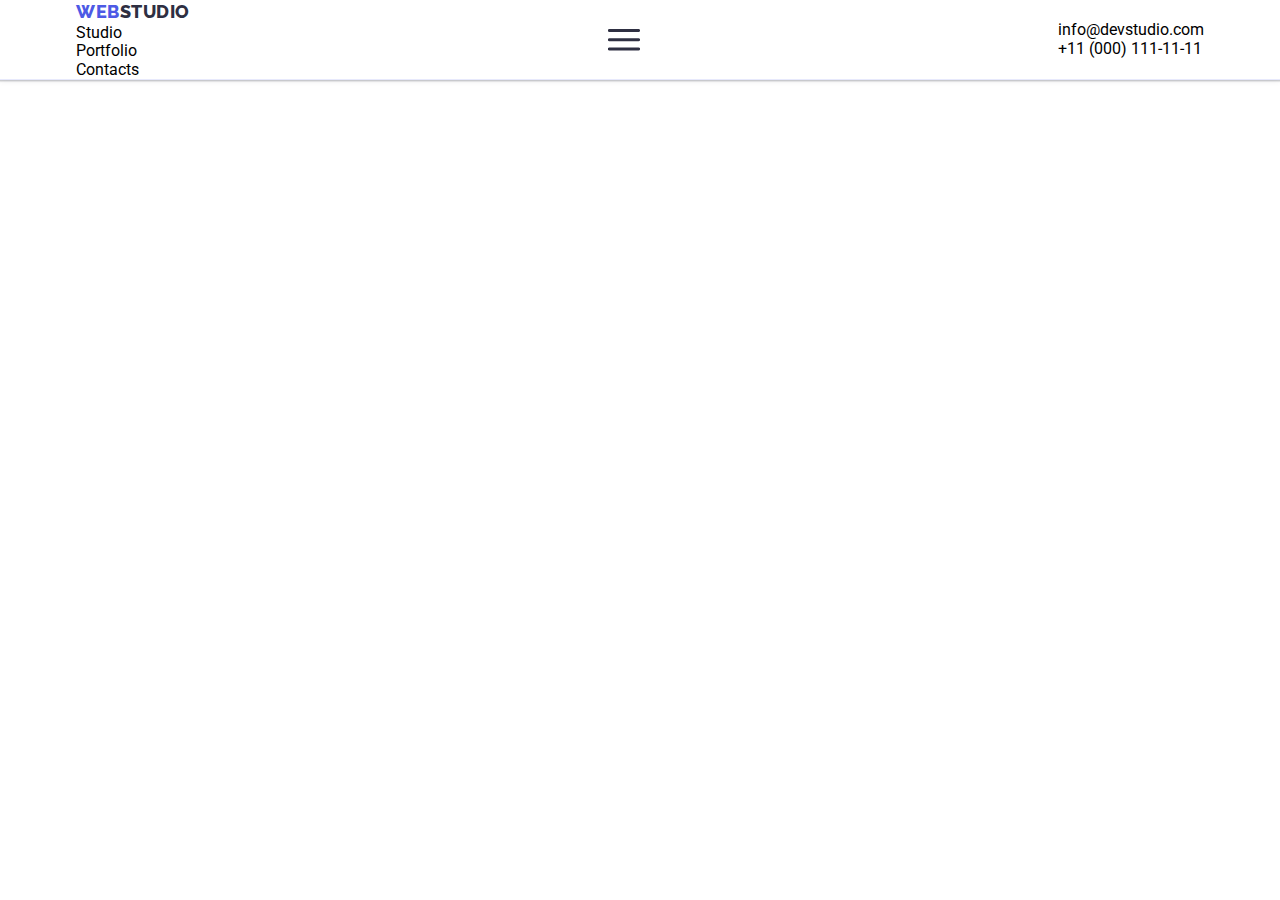
==== index1.html @ bab1ac26 "Mobile version (process)" ====
<!DOCTYPE html>
<html lang="en">
  <head>
    <meta charset="UTF-8" />
    <meta http-equiv="X-UA-Compatible" content="IE=edge" />
    <meta name="viewport" content="width=device-width, initial-scale=1.0" />

    <title>Web Studio main page</title>
    <!-- font-family -->
    <link rel="preconnect" href="https://fonts.googleapis.com" />
    <link rel="preconnect" href="https://fonts.gstatic.com" crossorigin />
    <link
      href="https://fonts.googleapis.com/css2?family=Raleway:wght@800&family=Roboto:wght@400;500;700;900&display=swap"
      rel="stylesheet"
    />
    <!-- normalize -->
    <link
      rel="stylesheet"
      href="https://cdn.jsdelivr.net/npm/modern-normalize@1.1.0/modern-normalize.min.css"
    />
    <!-- base styles -->
    <link rel="stylesheet" href="./css/styles1.css" />
  </head>
  <body>
    <!-- header navigation btwn pages -->
    <header class="header">
      <div class="container header-container">
        <nav class="main-nav">
          <a class="logo-header link" href="./index.html">
            <span class="web">WEB</span>STUDIO
          </a>
          <ul class="navigation-list">
            <li class="navigation-item">
              <a class="navigation-link link current" href="./index1.html">Studio</a>
            </li>
            <li class="navigation-item">
              <a class="navigation-link link" href="./portfolio1.html">Portfolio</a>
            </li>
            <li class="navigation-item">
              <a class="navigation-link link" href="#">Contacts</a>
            </li>
          </ul>
        </nav>
        <button class="mobile-menu-open-btn">
          <svg class="mobile-menu-open__icon" width="32" height="22">
            <use href="./images/sprites/icons.svg#menu-burger"></use>
          </svg>
        </button>
        <address class="header-adr">
          <ul class="contacts">
            <li>
              <a class="contact-link link" href="mailto:info@devstudio.com"
                >info@devstudio.com</a
              >
            </li>
            <li>
              <a class="contact-link link" href="tel:+110001111111"
                >+11 (000) 111-11-11</a
              >
            </li>
          </ul>
        </address>
      </div>
    </header>
    <main>
      <!-- the slogan & order sevice -->
      <!-- <section class="hero">
        <div class="container">
          <h1 class="hero-title">Effective Solutions for Your Business</h1>
          <button class="hero-button" type="button" data-modal-open>
            Order Service
          </button>
        </div>
      </section> -->
      <!-- competencies & our features -->
      <!-- <section class="features">
        <div class="container">
          <h2 class="visually-hidden">Оur Features</h2>
          <ul class="features-list">
            <li class="features-list-item">
              <div class="features-icon-wrap">
                <svg class="features-icon">
                  <use href="./images/sprites/icons.svg#antenna"></use>
                </svg>
              </div>
              <h3 class="section-subtitle">Strategy</h3>
              <p class="section-text">
                Our goal is to identify the business problem to walk away with
                the perfect and creative solution.
              </p>
            </li>
            <li class="features-list-item">
              <div class="features-icon-wrap">
                <svg class="features-icon">
                  <use href="./images/sprites/icons.svg#clock"></use>
                </svg>
              </div>
              <h3 class="section-subtitle">Punctuality</h3>
              <p class="section-text">
                Bring the key message to the brand's audience for the best price
                within the shortest possible time.
              </p>
            </li>
            <li class="features-list-item">
              <div class="features-icon-wrap">
                <svg class="features-icon">
                  <use href="./images/sprites/icons.svg#diagram"></use>
                </svg>
              </div>
              <h3 class="section-subtitle">Diligence</h3>
              <p class="section-text">
                Research and confirm brands that present the strongest digital
                growth opportunities and minimize risk.
              </p>
            </li>
            <li class="features-list-item">
              <div class="features-icon-wrap">
                <svg class="features-icon">
                  <use href="./images/sprites/icons.svg#astronaut"></use>
                </svg>
              </div>
              <h3 class="section-subtitle">Technologies</h3>
              <p class="section-text">
                Design practice focused on digital experiences. We bring forth a
                deep passion for problem-solving.
              </p>
            </li>
          </ul>
        </div>
      </section> -->
      <!-- occupation -->
      <!-- <section class="occupation">
        <div class="container">
          <h2 class="section-title">What are we doing</h2>
          <ul class="occupation-list">
            <li class="occupation-list-item">
              <img
                src="./images/main/occupation-1.jpg"
                alt="occupation"
                width="360"
              />
            </li>
            <li class="occupation-list-item">
              <img
                src="./images/main/occupation-2.jpg"
                alt="occupation"
                width="360"
              />
            </li>
            <li class="occupation-list-item">
              <img
                src="./images/main/occupation-3.jpg"
                alt="occupation"
                width="360"
              />
            </li>
          </ul>
        </div>
      </section> -->
      <!-- our team -->

      <!-- customers -->
      <!-- <section class="customers">
        <div class="container">
          <h2 class="section-title">customers</h2>
          <ul class="customers-list">
            <li class="customers-list-item">
              <a
                class="customers-list-link"
                href="#"
                target="_blank"
                rel="noopener noreferrer nofollow"
              >
                <svg class="customers-list-icon">
                  <use href="./images/sprites/icons.svg#logo1"></use>
                </svg>
              </a>
            </li>

            <li class="customers-list-item">
              <a
                class="customers-list-link"
                href="#"
                target="_blank"
                rel="noopener noreferrer nofollow"
              >
                <svg class="customers-list-icon">
                  <use href="./images/sprites/icons.svg#logo2"></use>
                </svg>
              </a>
            </li>

            <li class="customers-list-item">
              <a
                class="customers-list-link"
                href="#"
                target="_blank"
                rel="noopener noreferrer nofollow"
              >
                <svg class="customers-list-icon">
                  <use href="./images/sprites/icons.svg#logo3"></use>
                </svg>
              </a>
            </li>

            <li class="customers-list-item">
              <a
                class="customers-list-link"
                href="#"
                target="_blank"
                rel="noopener noreferrer nofollow"
              >
                <svg class="customers-list-icon">
                  <use href="./images/sprites/icons.svg#logo4"></use>
                </svg>
              </a>
            </li>

            <li class="customers-list-item">
              <a
                class="customers-list-link"
                href="#"
                target="_blank"
                rel="noopener noreferrer nofollow"
              >
                <svg class="customers-list-icon">
                  <use href="./images/sprites/icons.svg#logo5"></use>
                </svg>
              </a>
            </li>

            <li class="customers-list-item">
              <a
                class="customers-list-link"
                href="#"
                target="_blank"
                rel="noopener noreferrer nofollow"
              >
                <svg class="customers-list-icon">
                  <use href="./images/sprites/icons.svg#logo6"></use>
                </svg>
              </a>
            </li>
          </ul>
        </div>
      </section>
    </main> -->
    <!-- footer -->
    <!-- <footer class="footer">
      <div class="container footer-container">
        <div class="footer-info">
          <a class="logo-footer" href="./index.html">
            <span class="web">WEB</span>STUDIO
          </a>
          <p class="footer-text">
            Increase the flow of customers and sales for your business with
            digital marketing & growth solutions.
          </p>
        </div>
        <div class="footer-soc">
          <h2 class="footer-subtitle">Social media</h2>
          <ul class="footer-soc-list">
            <li class="footer-soc-list-item">
              <a
                class="footer-soc-list-link"
                href="#"
                target="_blank"
                rel="noopener noreferrer nofollow"
              >
                <svg class="footer-soc-list-icon">
                  <use href="./images/sprites/icons.svg#instagram"></use>
                </svg>
              </a>
            </li>
            <li class="footer-soc-list-item">
              <a
                class="footer-soc-list-link"
                href="#"
                target="_blank"
                rel="noopener noreferrer nofollow"
              >
                <svg class="footer-soc-list-icon">
                  <use href="./images/sprites/icons.svg#twitter"></use>
                </svg>
              </a>
            </li>
            <li class="footer-soc-list-item">
              <a
                class="footer-soc-list-link"
                href="#"
                target="_blank"
                rel="noopener noreferrer nofollow"
              >
                <svg class="footer-soc-list-icon">
                  <use href="./images/sprites/icons.svg#facebook"></use>
                </svg>
              </a>
            </li>
            <li class="footer-soc-list-item">
              <a
                class="footer-soc-list-link"
                href="#"
                target="_blank"
                rel="noopener noreferrer nofollow"
              >
                <svg class="footer-soc-list-icon">
                  <use href="./images/sprites/icons.svg#linkedin"></use>
                </svg>
              </a>
            </li>
          </ul>
        </div>
        <div class="footer-subscribe">
          <form class="subscribe-form">
            <h2 class="footer-subtitle">Subscribe</h2>
            <label class="subscribe-field">
              <input
                class="subscribe-input"
                name="user-subscribe"
                type="email"
                placeholder="E-mail"
              />
              <button class="subscribe-btn" type="submit">
                Subscribe
                <svg class="subscribe-icon" width="24" height="24">
                  <use href="./images/sprites/icons.svg#icon-subscribe"></use>
                </svg>
              </button>
            </label>
          </form>
        </div>
      </div>
    </footer> -->

    <!-- backdrop & modal window -->
    <!-- <div class="backdrop is-hidden" data-modal>
      <div class="modal">
        <button type="button" class="modal-close-btn" data-modal-close>
          <svg class="modal-close-btn-icon">
            <use href="./images/sprites/icons.svg#icon-close-modal"></use>
          </svg>
        </button>
        <form class="modal-form">
          <p class="modal-subtitle">
            Leave your contacts and we will call you back
          </p>

          <label class="modal-form-field">
            <span class="modal-form-input-desc">Name</span>
            <div class="modal-form-input-wrapper">
              <input
                type="text"
                name="user_name"
                class="modal-form-input"
                required
                pattern="[a-zA-Zа-яА-Я]+"
                minlength="2"
              />
              <svg class="modal-form-input-icon">
                <use href="./images/sprites/icons.svg#icon-person-modal"></use>
              </svg>
            </div>
          </label>

          <label class="modal-form-field">
            <span class="modal-form-input-desc">Phone</span>
            <div class="modal-form-input-wrapper">
              <input
                type="tel"
                name="user_phone"
                class="modal-form-input"
                required
                pattern="[0-9]{3}[0-9]{3}[0-9]{2}[0-9]{2}"
                title="xxx-xxx-xx-xx"
              />
              <svg class="modal-form-input-icon">
                <use href="./images/sprites/icons.svg#icon-phone-modal"></use>
              </svg>
            </div>
          </label>

          <label class="modal-form-field">
            <span class="modal-form-input-desc">Email</span>
            <div class="modal-form-input-wrapper">
              <input
                type="email"
                name="user_email"
                class="modal-form-input"
                required
              />
              <svg class="modal-form-input-icon">
                <use href="./images/sprites/icons.svg#icon-email-modal"></use>
              </svg>
            </div>
          </label>

          <label class="comment-form-field">
            <span class="modal-form-input-desc">Comment</span>
            <textarea
              name="user_message"
              class="modal-form-message"
              placeholder="Text input"
            ></textarea>
          </label>

          <label for="user-policy" class="modal-form-check-desc">
            <input
              id="user-policy"
              type="checkbox"
              name="user_policy"
              class="modal-form-check visually-hidden"
            />
            <div class="policy-icon">
              <svg class="policy-checkmark-icon" width="10" height="8">
                <use href="./images/sprites/icons.svg#icon-checkmark"></use>
              </svg>
            </div>

            <span class="policy-descr">
              I accept the terms and conditions of the
              <a class="policy-descr-link" href="#">Privacy Policy</a>
            </span>
          </label>

          <button type="submit" class="modal-submit-btn">Send</button>
        </form>
      </div>
    </div> -->

    <script src="./js/modal.js"></script>
  </body>
</html>
---- css/styles1.css ----
/* =====Reset styles===== */
h1,
h2,
h3,
p {
  margin-top: 0;
  margin-bottom: 0;
}

ul {
  margin-top: 0;
  margin-bottom: 0;
  padding-left: 0;
  list-style-type: none;
}

img {
  display: block;
  max-width: 100%;
  height: auto;
}

address {
  font-style: normal;
}

button {
  cursor: pointer;
}

.link {
  text-decoration: none;
  color: inherit;
  font-style: normal;
}


/* =====Variables===== */
:root {
  --primary-brand-color: #4d5ae5;
--pressed-state-color:   #404bbf;
--dark-color:            #2e2f42;
--success-color:         #31d0aa;
--text-color:            #434455;
--subtle-text-color:     #8e8f99;
--accent-color:          #e7e9fc;
--light-color:           #f4f4fd;
--white-color:           #ffffff;

--timing-function: 250ms cubic-bezier(0.4, 0, 0.2, 1);
}


/* =====General settings===== */
body {
  font-family: "Roboto", sans-serif;
}

.visually-hidden {
  position: absolute;
  white-space: nowrap;
  width: 1px;
  height: 1px;
  overflow: hidden;
  border: 0;
  padding: 0;
  clip: rect(0 0 0 0);
  clip-path: inset(50%);
  margin: -1px;
}

.container {
  padding-left: 16px;
  padding-right: 16px;
}

@media screen and (min-width: 480px) {
  .container {
    width: 428px;
    margin-left: auto;
    margin-right: auto;
  }
}

@media screen and (min-width: 768px) {
  .container {
    width: 768px;
  }
}

@media screen and (min-width: 1200px) {
  .container {
    width: 1158px;
    padding-left: 15px;
    padding-right: 15px;
  }
}

/* =====Logotype===== */
.logo-header {
  padding-top: 24px;
  padding-bottom: 24px;

  font-family: 'Raleway', sans-serif;
  font-weight: 800;
  font-size: 18px;
  line-height: 1.33;
  letter-spacing: 0.03em;
  text-transform: uppercase;
  color: var(--dark-color);
}

.web {
  color: var(--primary-brand-color);
}

/* =====Header===== */

@media screen and (max-width: 767px) {
  .navigation-list {
    display: none;
  }

  .header-adr {
    display: none;
  }
}

.header {
  background-color: var(--white-color);

border-bottom: 1px solid var(--accent-color);
box-shadow: 0px 2px 1px rgba(46, 47, 66, 0.08), 0px 1px 1px rgba(46, 47, 66, 0.16), 0px 1px 6px rgba(46, 47, 66, 0.08);
}

.header-container {
  display: flex;
  align-items: center;
  justify-content: space-between;
}

.mobile-menu-open-btn {
  padding-top: 24px;
  padding-bottom: 24px;
  border: none;
  background-color: transparent;
  color: #2e2f42;

  line-height: 0;
}

.mobile-menu-open__icon {
  stroke: var(--dark-color);
}
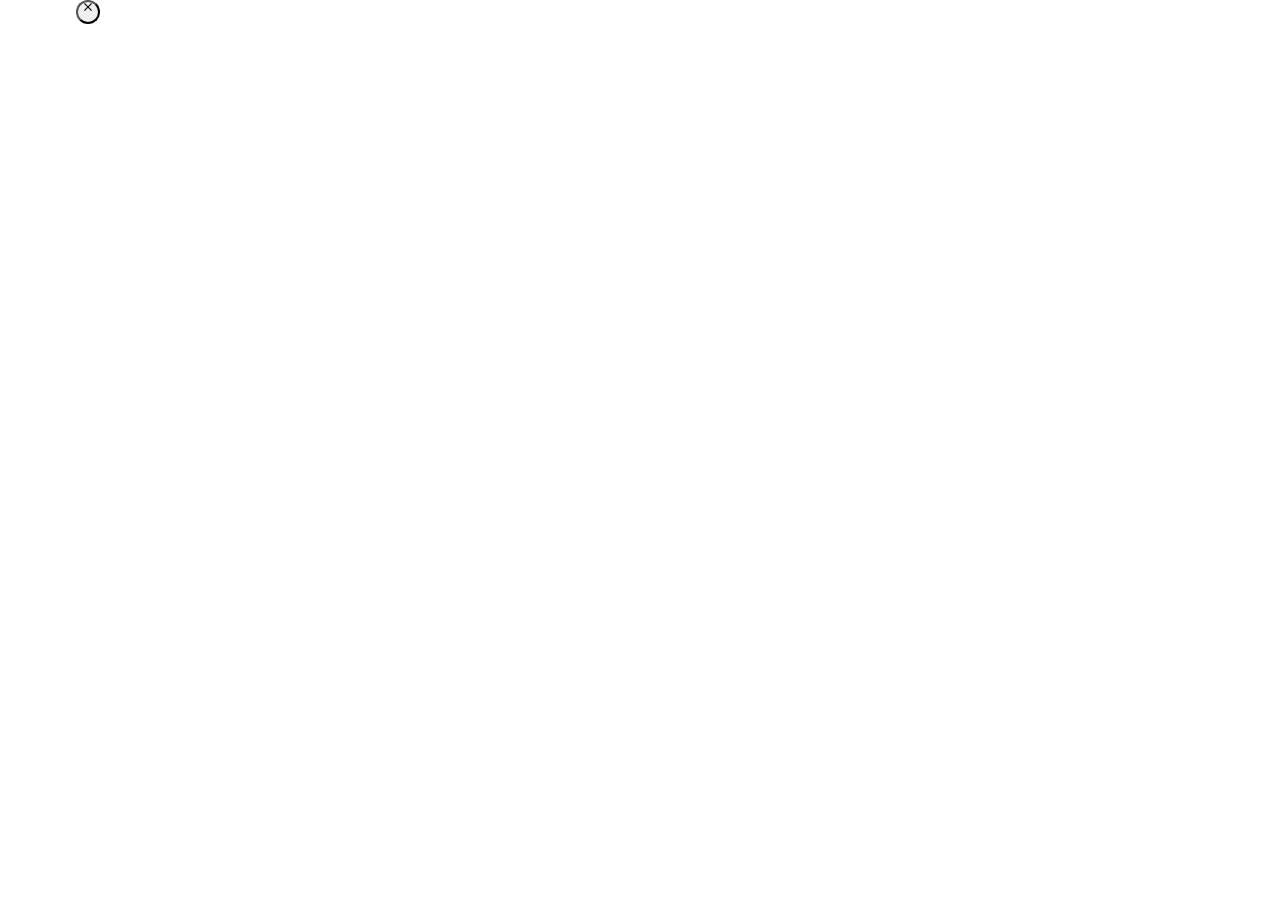
==== commit a64f1723: "Processing mobile menu" ====
--- a/index1.html
+++ b/index1.html
@@ -42,7 +42,7 @@
           </ul>
         </nav>
         <button class="mobile-menu-open-btn">
-          <svg class="mobile-menu-open__icon" width="32" height="22">
+          <svg class="mobile-menu-open-icon" width="32" height="22">
             <use href="./images/sprites/icons.svg#menu-burger"></use>
           </svg>
         </button>
@@ -60,6 +60,18 @@
             </li>
           </ul>
         </address>
+      </div>
+
+      <!-- burger mobile menu -->
+      <div class="mobile-menu">
+        <div class="container">
+          <button type="button" class="mobile-menu-close-btn">
+            <svg class="mobile-menu-close-icon">
+              <use href="./images/sprites/icons.svg#icon-close-modal" width="8" height="8"></use>
+            </svg>
+          </button>
+
+        </div>
       </div>
     </header>
     <main>
--- a/css/styles1.css
+++ b/css/styles1.css
@@ -134,6 +134,7 @@
 }
 
 .header-container {
+  position: relative;
   display: flex;
   align-items: center;
   justify-content: space-between;
@@ -149,6 +150,22 @@
   line-height: 0;
 }
 
-.mobile-menu-open__icon {
+.mobile-menu-open-icon {
   stroke: var(--dark-color);
+}
+
+.mobile-menu {
+  position: fixed;
+  top: 0;
+  left: 0;
+  z-index: 10;
+  width: 100%;
+  height: 100%;
+  background-color: var(--white-color);
+}
+
+.mobile-menu-close-btn {
+  width: 24px;
+  height: 24px;
+  border-radius: 50%;
 }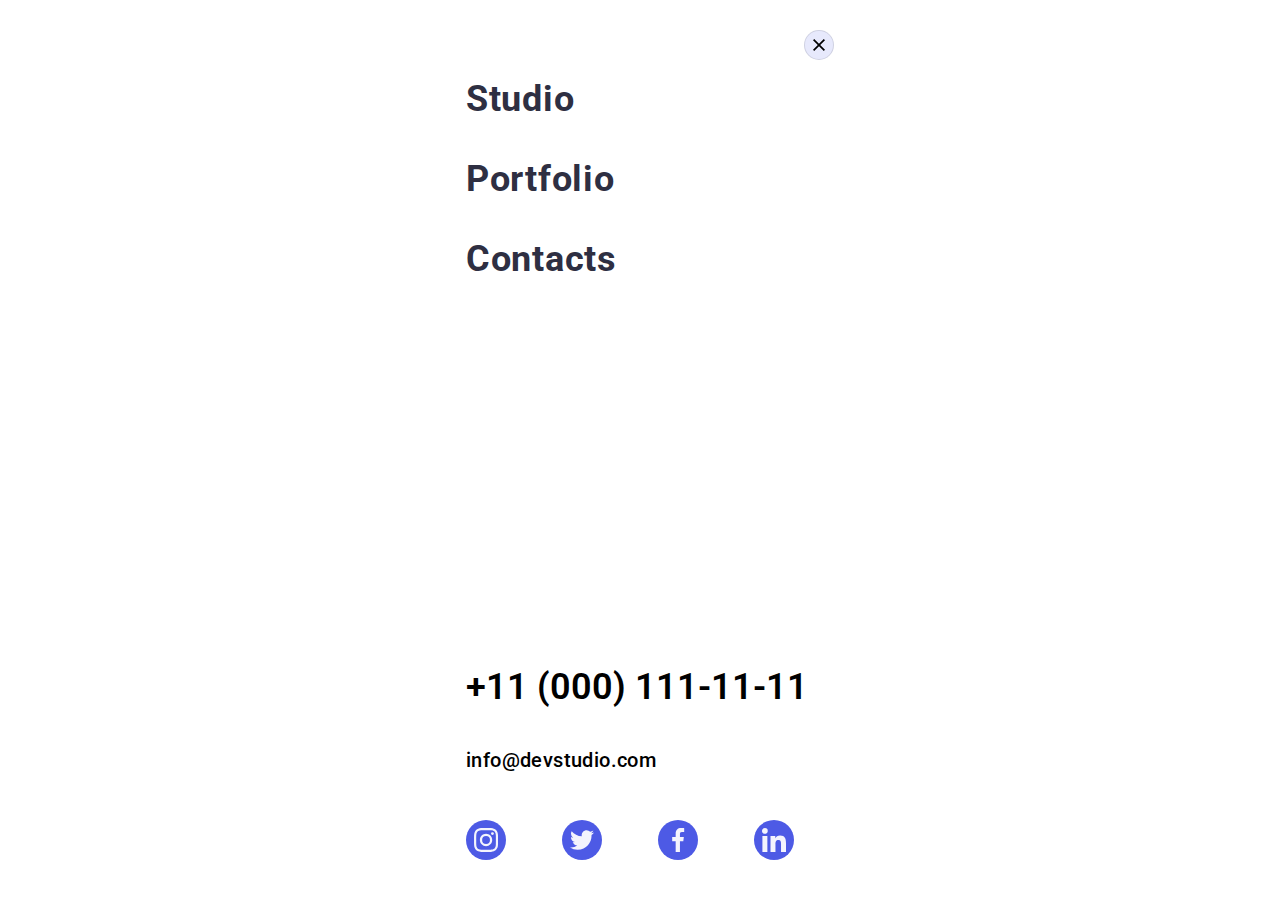
==== commit 39720b85: "Added nurger menu" ====
--- a/index1.html
+++ b/index1.html
@@ -62,15 +62,101 @@
         </address>
       </div>
 
-      <!-- burger mobile menu -->
+
+      <!-- Burger mobile menu -->
+
       <div class="mobile-menu">
-        <div class="container">
+        <div class="container mobile-menu-container">
           <button type="button" class="mobile-menu-close-btn">
             <svg class="mobile-menu-close-icon">
-              <use href="./images/sprites/icons.svg#icon-close-modal" width="8" height="8"></use>
+              <use href="./images/sprites/icons.svg#icon-close-modal"></use>
             </svg>
           </button>
-
+          <ul class="mobile-navigation-list">
+            <li class="mobile-navigation-item">
+              <a class="mobile-navigation-link link current" href="./index1.html">Studio</a>
+            </li>
+            <li class="mobile-navigation-item">
+              <a class="mobile-navigation-link link" href="./portfolio1.html">Portfolio</a>
+            </li>
+            <li class="mobile-navigation-item">
+              <a class="mobile-navigation-link link" href="#">Contacts</a>
+            </li>
+          </ul>
+
+          <div class="mobile-menu-bottom">
+            <!-- Mobile contacts -->
+  
+            <ul class="mobile-contacts">
+              <li class="mobile-contacts-item">
+                <a class="mobile-contacts-tel link" href="tel:+110001111111"
+                  >+11 (000) 111-11-11</a
+                >
+              </li>
+  
+              <li class="mobile-contacts-item">
+                <a class="mobile-contacts-mail link" href="mailto:info@devstudio.com"
+                  >info@devstudio.com</a
+                >
+              </li>
+            </ul>
+  
+            <!-- Mobile social list -->
+  
+            <ul class="mobile-soc-list">
+              <li class="mobile-soc-list-item">
+                <a
+                  class="mobile-soc-list-link"
+                  href="#"
+                  target="_blank"
+                  rel="noopener noreferrer nofollow"
+                >
+                  <svg class="mobile-soc-list-icon">
+                    <use href="./images/sprites/icons.svg#instagram"></use>
+                  </svg>
+                </a>
+              </li>
+  
+              <li class="mobile-soc-list-item">
+                <a
+                  class="mobile-soc-list-link"
+                  href="#"
+                  target="_blank"
+                  rel="noopener noreferrer nofollow"
+                >
+                  <svg class="mobile-soc-list-icon">
+                    <use href="./images/sprites/icons.svg#twitter"></use>
+                  </svg>
+                </a>
+              </li>
+  
+              <li class="mobile-soc-list-item">
+                <a
+                  class="mobile-soc-list-link"
+                  href="#"
+                  target="_blank"
+                  rel="noopener noreferrer nofollow"
+                >
+                  <svg class="mobile-soc-list-icon">
+                    <use href="./images/sprites/icons.svg#facebook"></use>
+                  </svg>
+                </a>
+              </li>
+  
+              <li class="mobile-soc-list-item">
+                <a
+                  class="mobile-soc-list-link"
+                  href="#"
+                  target="_blank"
+                  rel="noopener noreferrer nofollow"
+                >
+                  <svg class="mobile-soc-list-icon">
+                    <use href="./images/sprites/icons.svg#linkedin"></use>
+                  </svg>
+                </a>
+              </li>
+            </ul>
+          </div>
         </div>
       </div>
     </header>
--- a/css/styles1.css
+++ b/css/styles1.css
@@ -34,22 +34,20 @@
   font-style: normal;
 }
 
-
 /* =====Variables===== */
 :root {
   --primary-brand-color: #4d5ae5;
---pressed-state-color:   #404bbf;
---dark-color:            #2e2f42;
---success-color:         #31d0aa;
---text-color:            #434455;
---subtle-text-color:     #8e8f99;
---accent-color:          #e7e9fc;
---light-color:           #f4f4fd;
---white-color:           #ffffff;
-
---timing-function: 250ms cubic-bezier(0.4, 0, 0.2, 1);
-}
-
+  --pressed-state-color: #404bbf;
+  --dark-color: #2e2f42;
+  --success-color: #31d0aa;
+  --text-color: #434455;
+  --subtle-text-color: #8e8f99;
+  --accent-color: #e7e9fc;
+  --light-color: #f4f4fd;
+  --white-color: #ffffff;
+
+  --timing-function: 250ms cubic-bezier(0.4, 0, 0.2, 1);
+}
 
 /* =====General settings===== */
 body {
@@ -98,10 +96,7 @@
 
 /* =====Logotype===== */
 .logo-header {
-  padding-top: 24px;
-  padding-bottom: 24px;
-
-  font-family: 'Raleway', sans-serif;
+  font-family: "Raleway", sans-serif;
   font-weight: 800;
   font-size: 18px;
   line-height: 1.33;
@@ -127,10 +122,13 @@
 }
 
 .header {
+  padding-top: 24px;
+  padding-bottom: 24px;
   background-color: var(--white-color);
 
-border-bottom: 1px solid var(--accent-color);
-box-shadow: 0px 2px 1px rgba(46, 47, 66, 0.08), 0px 1px 1px rgba(46, 47, 66, 0.16), 0px 1px 6px rgba(46, 47, 66, 0.08);
+  border-bottom: 1px solid var(--accent-color);
+  box-shadow: 0px 2px 1px rgba(46, 47, 66, 0.08),
+    0px 1px 1px rgba(46, 47, 66, 0.16), 0px 1px 6px rgba(46, 47, 66, 0.08);
 }
 
 .header-container {
@@ -141,11 +139,12 @@
 }
 
 .mobile-menu-open-btn {
-  padding-top: 24px;
-  padding-bottom: 24px;
+  width: 40px;
+  height: 40px;
+  padding: 0;
   border: none;
   background-color: transparent;
-  color: #2e2f42;
+  color: var(--dark-color);
 
   line-height: 0;
 }
@@ -155,6 +154,7 @@
 }
 
 .mobile-menu {
+
   position: fixed;
   top: 0;
   left: 0;
@@ -164,8 +164,120 @@
   background-color: var(--white-color);
 }
 
+.mobile-menu-container {
+  position: relative;
+  display: flex;
+  flex-direction: column;
+  justify-content: space-between;
+  
+  height: 100%;
+  max-width: 428px;
+  margin: 0 auto;
+  padding: 80px 40px 40px 40px;
+}
+
 .mobile-menu-close-btn {
+  position: absolute;
+  top: 30px;
+  right: 20px;
+
+  display: flex;
+  align-items: center;
+  justify-content: center;
+  width: 30px;
+  height: 30px;
+  padding: 0;
+
+  background-color: var(--accent-color);
+  fill: #000000;
+  border: 1px solid rgba(0, 0, 0, 0.1);
+  border-radius: 50%;
+}
+
+.mobile-menu-close-icon {
+  width: 12px;
+  height: 12px;
+
+}
+
+.mobile-navigation-list {
+  display: flex;
+  flex-direction: column;
+  align-items: flex-start;
+  gap: 40px;
+}
+.mobile-navigation-item {
+}
+.mobile-navigation-link {
+  font-family: "Roboto";
+  font-style: normal;
+  font-weight: 700;
+  font-size: 36px;
+  line-height: 1.11;
+
+  letter-spacing: 0.02em;
+  text-transform: capitalize;
+
+  color: var(--dark-color);
+}
+
+/* ==== */
+
+.mobile-contacts {
+  display: flex;
+  flex-direction: column;
+  align-items: flex-start;
+  gap: 40px;
+  
+  margin-bottom: 48px;
+}
+.mobile-contacts-item {
+}
+
+.mobile-contacts-tel {
+  font-weight: 600;
+  font-size: 36px;
+  line-height: 1.11;
+
+  text-transform: capitalize;
+}
+
+.mobile-contacts-mail {
+  font-weight: 500;
+  font-size: 20px;
+  line-height: 1.2;
+  letter-spacing: 0.02em;
+}
+
+/* ==== */
+.mobile-soc-list {
+  display: flex;
+  align-items: flex-start;
+  gap: 56px;
+}
+.mobile-soc-list-item {
+}
+.mobile-soc-list-link {
+  display: flex;
+  justify-content: center;
+  align-items: center;
+  width: 40px;
+  height: 40px;
+  border-radius: 50%;
+  background-color: var(--primary-brand-color);
+
+  transition: background-color var(--timing-function);
+}
+
+.mobile-soc-list-link:hover,
+.mobile-soc-list-link:focus {
+  background-color: var(--pressed-state-color);
+}
+
+.mobile-soc-list-icon {
   width: 24px;
   height: 24px;
-  border-radius: 50%;
-}+  fill: var(--light-color);
+}
+
+/* ==== */
